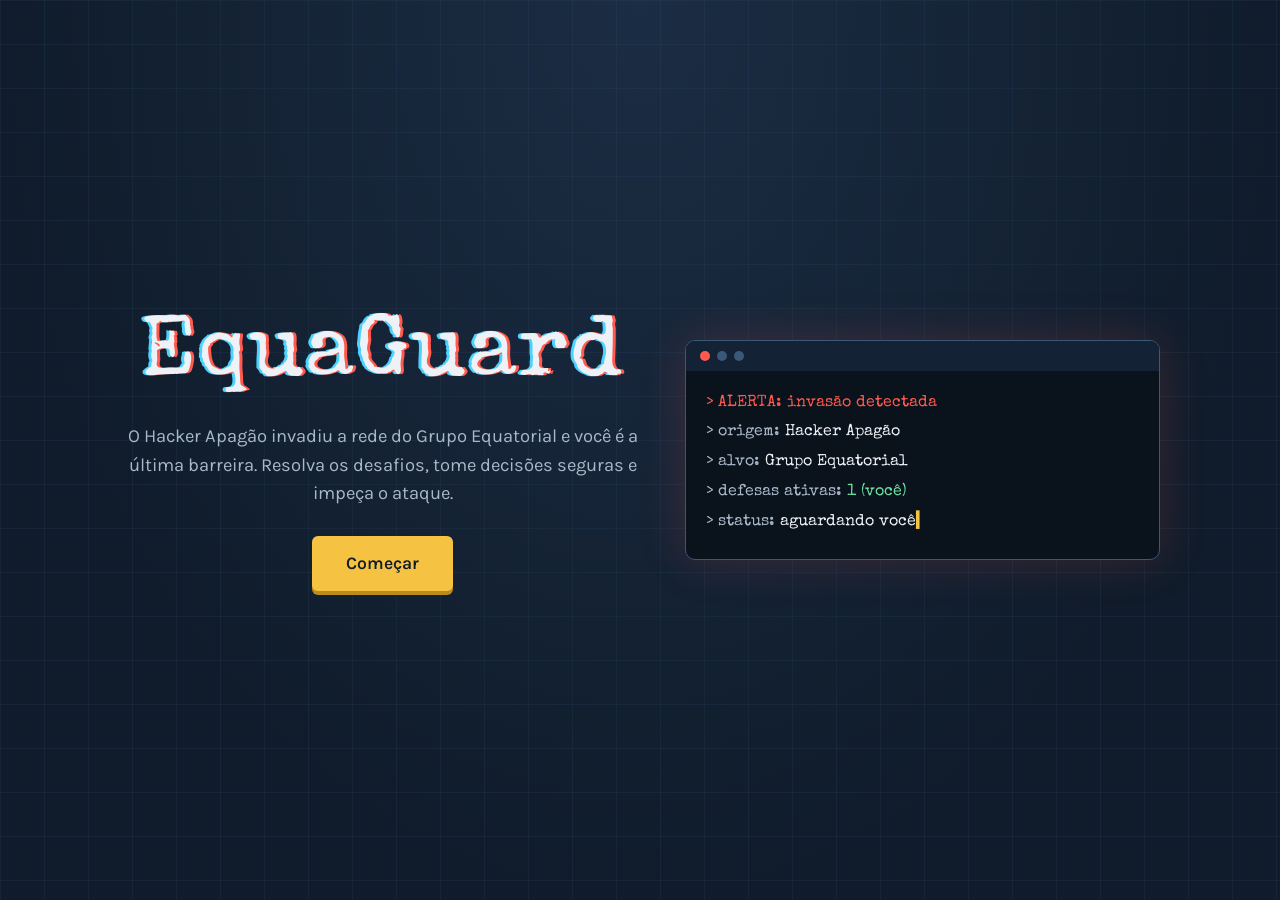
==== equaguard/equaguard/index.html @ f1d65813 "Atualização" ====
<!DOCTYPE html>
<html lang="pt-BR">
<head>
<meta charset="utf-8">
<meta name="viewport" content="width=device-width, initial-scale=1, viewport-fit=cover">
<title>EquaGuard – Escape Room de Cibersegurança</title>
<link rel="preconnect" href="https://fonts.googleapis.com">
<link href="https://fonts.googleapis.com/css2?family=Special+Elite&family=Karla:wght@400;600&display=swap" rel="stylesheet">
<link rel="stylesheet" href="css/base.css">
<link rel="stylesheet" href="css/index.css">
</head>
<body>

<main id="inicio" class="screen on">
  <div class="wrap">
    <section class="hero">
      <div>
        <h1 class="title">EquaGuard</h1>
        <p class="sub">O Hacker Apagão invadiu a rede do Grupo Equatorial e você é a última barreira. Resolva os desafios, tome decisões seguras e impeça o ataque.</p>
        <button class="btn" id="comecar">Começar</button>
      </div>
      <div class="term" aria-label="Alerta de invasão">
        <div class="bar"><i></i><i></i><i></i></div>
        <div class="bd">
          <span class="ln al" style="--d:.3s">&gt; ALERTA: invasão detectada</span>
          <span class="ln" style="--d:1.1s">&gt; origem: <span class="tx">Hacker Apagão</span></span>
          <span class="ln" style="--d:1.9s">&gt; alvo: <span class="tx">Grupo Equatorial</span></span>
          <span class="ln" style="--d:2.7s">&gt; defesas ativas: <span class="ok">1 (você)</span></span>
          <span class="ln" style="--d:3.5s">&gt; status: <span class="tx">aguardando você</span><span class="cur">▍</span></span>
        </div>
      </div>
    </section>
  </div>
</main>

<main id="ident" class="screen">
  <div class="wrap" style="max-width:520px">
    <h2 class="title" style="font-size:clamp(1.9rem,6vw,3rem)">Identifique-se</h2>
    <p class="intro">Antes de entrar na missão.</p>
    <div class="nomebox">
      <label for="nomeJog">Seu nome ou apelido</label>
      <input id="nomeJog" type="text" maxlength="60" autocomplete="off" placeholder="Como você quer ser chamado(a)">
      <label for="setorJog" style="margin-top:14px">Sua área</label>
      <select id="setorJog">
        <option value="">Selecione sua área</option>
        <option>Atendimento</option><option>Comercial</option><option>Financeiro</option><option>Jurídico</option>
        <option>Operações</option><option>Recursos Humanos</option><option>TI</option><option>Outra</option>
      </select>
      <p class="erro" id="nomeErr" role="alert"></p>
      <div class="priv">
        <h4>O que fazemos com seus dados</h4>
        <p>Guardamos seu apelido, sua área e suas respostas para mostrar à Segurança onde a empresa mais precisa de treinamento. Os resultados são analisados por área, e não por pessoa.</p>
      </div>
    </div>
    <div class="acoes" style="justify-content:center">
      <button class="btn" id="identOk">Começar missão</button>
      <button class="btn sec" id="identVolta">Voltar</button>
    </div>
  </div>
</main>

<main id="equipe" class="screen">
  <div class="wrap">
    <h2 class="title" style="font-size:clamp(1.9rem,6vw,3rem)">Com quem você se identifica?</h2>
    <p class="intro">Cada perfil enxerga a segurança de um ângulo diferente. Conheça os três e escolha o que mais parece com o seu dia a dia.</p>
    <p class="hint">Clique no personagem para saber mais</p>
    <div class="cards" id="cards"></div>
    <p class="desliza">Deslize para o lado para ver os outros perfis</p>
    <button class="back" id="voltar">Voltar ao início</button>
  </div>
</main>

<main id="pronto" class="screen">
  <img class="ph" id="pAv" alt="">
  <h2 class="title" style="font-size:clamp(1.9rem,6vw,3rem);margin-top:8px" id="pTitulo"></h2>
  <p class="sub" id="pTexto"></p>
  <div class="acoes" style="justify-content:center">
    <button class="btn" id="iniciar">Iniciar missão</button>
    <button class="btn sec" id="trocar">Trocar de perfil</button>
  </div>
</main>

<main id="proposta" class="screen">
  <div class="wrap" style="max-width:720px">
    <h2 class="title" style="font-size:clamp(1.9rem,6vw,3rem)">Como o jogo funciona</h2>
    <ul class="passos">
      <li><div class="n">1</div><div><b>Você é um colaborador do Grupo Equatorial</b><span>O Hacker Apagão tenta invadir a empresa aproveitando pequenos descuidos do dia a dia.</span></div></li>
      <li><div class="n">2</div><div><b>Cada módulo é uma situação real do trabalho</b><span>Você observa as pistas, investiga e escolhe a atitude mais segura.</span></div></li>
      <li><div class="n">3</div><div><b>Errar faz parte</b><span>Toda decisão traz uma explicação. No caminho, você ganha pontos e selos de reconhecimento.</span></div></li>
    </ul>
    <button class="btn" id="entrar">Continuar</button>
  </div>
</main>

<main id="modulos" class="screen">
  <div class="wrap" style="max-width:760px">
    <h2 class="title" style="font-size:clamp(1.9rem,6vw,3rem)">Escolha o módulo</h2>
    <p class="intro">Os módulos são liberados conforme você avança. Por enquanto, comece pelo primeiro.</p>
    <div class="mods">
      <button class="mcard on" id="mod1"><span class="mn">Módulo 1</span><span class="mt">Phishing e Engenharia Social</span><span class="ms">Disponível</span></button>
      <button class="mcard lock" id="mod2" disabled aria-disabled="true"><span class="mn">Módulo 2</span><span class="mt">Senhas e posto de trabalho</span><span class="ms" id="ms2"><svg viewBox="0 0 24 24" width="16" height="16" fill="none" stroke="currentColor" stroke-width="2" stroke-linecap="round" stroke-linejoin="round" aria-hidden="true"><rect x="5" y="11" width="14" height="9" rx="2"/><path d="M8 11V8a4 4 0 018 0v3"/></svg>Bloqueado</span></button>
      <button class="mcard lock" id="mod3" disabled aria-disabled="true"><span class="mn">Módulo 3</span><span class="mt">Dispositivos perdidos</span><span class="ms"><svg viewBox="0 0 24 24" width="16" height="16" fill="none" stroke="currentColor" stroke-width="2" stroke-linecap="round" stroke-linejoin="round" aria-hidden="true"><rect x="5" y="11" width="14" height="9" rx="2"/><path d="M8 11V8a4 4 0 018 0v3"/></svg>Bloqueado</span></button>
      <button class="mcard lock" id="mod3t" hidden disabled aria-disabled="true"><span class="mn">Módulo 3 (Técnico)</span><span class="mt">Rede operacional</span><span class="ms"><svg viewBox="0 0 24 24" width="16" height="16" fill="none" stroke="currentColor" stroke-width="2" stroke-linecap="round" stroke-linejoin="round" aria-hidden="true"><rect x="5" y="11" width="14" height="9" rx="2"/><path d="M8 11V8a4 4 0 018 0v3"/></svg>Bloqueado</span></button>
      <button class="mcard lock" id="mod4" disabled aria-disabled="true"><span class="mn">Módulo 4</span><span class="mt">Postar nas redes</span><span class="ms"><svg viewBox="0 0 24 24" width="16" height="16" fill="none" stroke="currentColor" stroke-width="2" stroke-linecap="round" stroke-linejoin="round" aria-hidden="true"><rect x="5" y="11" width="14" height="9" rx="2"/><path d="M8 11V8a4 4 0 018 0v3"/></svg>Bloqueado</span></button>
      <button class="mcard lock" id="mod5" disabled aria-disabled="true"><span class="mn">Módulo 5</span><span class="mt">Armadilhas digitais</span><span class="ms"><svg viewBox="0 0 24 24" width="16" height="16" fill="none" stroke="currentColor" stroke-width="2" stroke-linecap="round" stroke-linejoin="round" aria-hidden="true"><rect x="5" y="11" width="14" height="9" rx="2"/><path d="M8 11V8a4 4 0 018 0v3"/></svg>Bloqueado</span></button>
    </div>
  </div>
</main>

<main id="escritorio" class="screen">
  <p class="mod" style="margin:0 0 4px">Módulo 1: Phishing e Engenharia Social</p>
  <p class="dica">Você se senta na sua mesa e a tela do computador acende. Chegou um <b>novo e-mail</b>. Clique na tela do computador para abri-lo.</p>
  <div class="vista" id="vista">
    <div class="stage" id="stage">
      <button class="hot" id="tela" aria-label="Abrir o computador e ler o novo e-mail"></button>
      <div class="toast"><b><svg viewBox="0 0 24 24" width="1em" height="1em" fill="none" stroke="currentColor" stroke-width="2" stroke-linecap="round" stroke-linejoin="round" style="vertical-align:-.12em;margin-right:.4em" aria-hidden="true"><rect x="3" y="5" width="18" height="14" rx="2"/><path d="M3 7l9 6 9-6"/></svg>Novo e-mail</b>Você tem 6 mensagens não lidas.</div>
    </div>
  </div>
</main>

<main id="licao" class="screen">
  <div class="wrap licao">
    <p class="mod">Módulo 1: Phishing e Engenharia Social</p>
    <h2 class="title" style="font-size:clamp(1.8rem,5vw,2.6rem)">O que é um e-mail suspeito?</h2>
    <p class="sub" style="margin-left:0">Phishing é uma mensagem falsa que tenta enganar você para roubar senhas, dados ou dinheiro. Ela imita pessoas e empresas que você conhece. Fique atento a cinco sinais:</p>
    <ul class="sinais">
      <li><b>1. Remetente estranho</b><span>O nome parece certo, mas o endereço tem erros ou é de outro domínio.</span></li>
      <li><b>2. Link diferente do texto</b><span>O endereço real do link pode ser outro. Confira antes de clicar.</span></li>
      <li><b>3. Urgência ou ameaça</b><span>Prazos curtos e avisos de bloqueio querem que você aja sem pensar.</span></li>
      <li><b>4. Anexo inesperado</b><span>Desconfie de arquivos como .exe ou .zip e de extensões duplas, como .pdf.exe.</span></li>
      <li><b>5. Pedido de dados ou dinheiro</b><span>A empresa não pede senha por e-mail nem compras fora do processo.</span></li>
    </ul>
    <div class="dicabox"><b>Como investigar na caixa de entrada:</b> e-mails que chegam de fora do Grupo Equatorial trazem um aviso laranja no topo. Clique em <b>Detalhes</b> para ver o remetente e o destinatário, e passe o mouse (ou toque) nos links para ver o endereço verdadeiro. Em seguida, decida se o e-mail é seguro ou suspeito. Atenção: clicar em um link ou abrir um anexo falso faz você cair no golpe!</div>
    <button class="btn" id="abrirCaixa">Abrir caixa de entrada</button>
  </div>
</main>

<main id="correio" class="screen">
  <div class="mw" id="mw">
    <div class="mtop"><strong>Correio Equatorial</strong><span class="cnt" id="cnt"></span><button class="mfin" id="mfin" hidden>Finalizar e-mails →</button><img id="meuAv" alt=""></div>
    <div class="mbody"><div class="mlist" id="mlist"></div><div class="mread" id="mread"><p class="vazio">Selecione um e-mail para ler.</p></div></div>
    <div class="mstat" id="mstat">Passe o mouse ou toque em um link para ver o endereço.</div>
  </div>
</main>


<main id="social" class="screen">
  <div class="sobox" id="soIntro">
    <p class="mod">Módulo 1: Phishing e Engenharia Social</p>
    <h2 class="title" style="font-size:clamp(1.8rem,5vw,2.6rem)">E tem mais um tipo de golpe</h2>
    <p class="sub" style="margin-left:0">Nem todo ataque começa num e-mail. Na <b>engenharia social</b>, o golpista engana a pessoa, e não o computador: finge ser alguém de confiança, cria pressa e pede algo que parece simples, como um código, uma senha ou um favor.</p>
    <ul class="tat">
      <li><b>Autoridade.</b> Ele se passa por gestor, diretor ou suporte.</li>
      <li><b>Urgência.</b> "É para agora" impede você de pensar e checar.</li>
      <li><b>Pedido sensível.</b> Códigos de verificação, senhas e dados pessoais.</li>
      <li><b>Canal diferente.</b> Número novo, com a foto de alguém que você conhece.</li>
    </ul>
    <button class="btn" id="soGo">Continuar</button>
  </div>
  <div id="soFone" hidden style="width:100%">
    <p class="sodica" id="soDica"></p>
    <div class="fone"><div class="pscr">
      <section class="ps lock on" id="psLock">
        <div class="hora">10:24</div><div class="dataf">segunda-feira, 14 de abril</div>
        <div id="notifs"></div>
      </section>
      <section class="ps" id="psC1">
        <div class="ph1"><img class="gf" alt="Foto do contato"><div class="t"><b>98 9999-7777</b><small>não está nos seus contatos</small></div></div>
        <div class="msgs">
          <div class="bb">Oi! Tudo bem? Preciso de um favor urgente<small>10:24</small></div>
          <div class="bb">Troquei de celular e perdi o acesso à minha conta do WhatsApp<small>10:24</small></div>
          <div class="bb">Vai chegar um código por SMS. Me passa aqui agora?<small>10:25</small></div>
          <div class="bb">Estou em reunião, é urgente!<small>10:25</small></div>
        </div>
        <div class="aviso" id="waFb" role="status"></div>
        <div class="waq">O que você faz?</div>
        <div class="waopts" id="waOpts">
          <button data-o="mandar">Mando o código, é meu gestor</button>
          <button data-o="bloquear">Ignoro e bloqueio o número</button>
          <button data-o="perguntar">Pergunto algo que só ele saberia</button>
          <button data-o="confirmar">Confirmo com o contato salvo e reporto</button>
        </div>
      </section>
      <section class="ps" id="psBusca">
        <div class="busca">Contatos<input id="buscaNome" type="text" autocomplete="off" placeholder="Digite: gestor"></div>
        <div class="res" id="buscaRes"><p class="vz">Digite <b>gestor</b> para buscar o contato.</p></div>
      </section>
      <section class="ps" id="psC2">
        <div class="ph1"><img class="gf" alt="Foto do gestor"><div class="t"><b>Gestor <svg class="vf" viewBox="0 0 24 24" fill="currentColor" aria-label="Contato verificado"><path d="M12 2l2.4 1.8 3-.2 1 2.8 2.5 1.7-.9 2.9.9 2.9-2.5 1.7-1 2.8-3-.2L12 22l-2.4-1.8-3 .2-1-2.8-2.5-1.7.9-2.9-.9-2.9 2.5-1.7 1-2.8 3 .2z"/><path d="M8.5 12.2l2.4 2.4 4.6-4.8" fill="none" stroke="#0b141a" stroke-width="2" stroke-linecap="round" stroke-linejoin="round"/></svg></b><small>Gestor, contato salvo</small></div></div>
        <div class="msgs" id="msgs"></div>
        <div class="comp"><input id="msgTxt" type="text" autocomplete="off" placeholder="Mensagem"><button id="msgEnv" aria-label="Enviar"><svg viewBox="0 0 24 24" width="20" height="20" fill="currentColor"><path d="M3 20l18-8L3 4v6l11 2-11 2z"/></svg></button></div>
      </section>
    </div></div>
    <div class="sofim" id="soFim" hidden>
      <h3>Isso é engenharia social</h3>
      <p style="margin:0">O golpista usou a foto do seu gestor, criou urgência e pediu um código que chegou por SMS. Quem passa esse código entrega a própria conta.</p>
      <ul>
        <li>Desconfie de número novo, mesmo com foto conhecida.</li>
        <li>Nunca compartilhe códigos recebidos por SMS ou e-mail.</li>
        <li>Confirme por um contato que você já tem salvo ou por um canal oficial.</li>
        <li>Reporte a tentativa à área de Segurança.</li>
      </ul>
      <button class="btn" id="soRes">Ver resultado</button>
    </div>
  </div>
</main>


<main id="licao2" class="screen">
  <div class="wrap licao">
    <p class="mod">Módulo 2: Senhas e posto de trabalho</p>
    <h2 class="title" style="font-size:clamp(1.8rem,5vw,2.6rem)">Seu login é a sua identidade</h2>
    <p class="sub" style="margin-left:0">No trabalho, o login e a senha dizem ao sistema quem você é. Tudo o que é feito com eles fica registrado em seu nome. Por isso, valem quatro cuidados:</p>
    <ul class="sinais">
      <li><b>1. Login é pessoal</b><span>Não existe "emprestar" acesso: quem usa o seu login age como se fosse você.</span></li>
      <li><b>2. Senha secreta e forte</b><span>Longa, única e nunca compartilhada, nem com colega nem com gestor.</span></li>
      <li><b>3. Precisa de acesso? Abra um chamado</b><span>O TI libera pelo caminho oficial, com registro e autorização.</span></li>
      <li><b>4. Cuide do posto de trabalho</b><span>Ao sair, bloqueie ou desligue a tela e guarde seus dispositivos.</span></li>
    </ul>
    <button class="btn" id="m2Go">Entrar no escritório</button>
  </div>
</main>

<main id="escritorio2" class="screen" style="justify-content:flex-start;padding:18px 16px">
  <p class="mod" style="margin:0 0 4px">Módulo 2: Senhas e posto de trabalho</p>
  <p class="sodica" id="dica2"></p>
  <div class="vista" id="vista2"><div class="stage" id="stage2">
    <img class="colega" id="colega" alt="Colega de trabalho" hidden>
    <div class="ocl" style="left:57%;top:36%;width:5%;height:29%;background-position:-57cqw -24cqw"></div>
    <div class="ocl" style="left:34%;top:63.4%;width:28%;height:4%;background-position:-34cqw -42.27cqw"></div>
    <div class="toff" id="toff"></div>
    <div class="bal bc" id="balC" role="status" aria-live="polite" hidden><b>Rafael</b><span id="balCt"></span></div>
    <div class="bal bv" id="balV" role="status" aria-live="polite" hidden><b>Você</b><span id="balVt"></span></div>
    <button class="hot pisca" id="hot2" hidden aria-label="Desligar a tela do computador"></button>
  </div></div>
  
  <div class="m2dock" id="m2dock">
    <p class="dfb" id="dFb" hidden></p>
    <div class="dopts" id="dOpts"></div>
  </div>
  <div class="sofim" id="m2Fim" hidden>
    <h3>Posto de trabalho seguro</h3>
    <p style="margin:0">Uma tela ligada e desbloqueada dá acesso ao seu login e aos seus dados a quem passar por ali. Ao sair da área, mesmo por pouco tempo:</p>
    <ul>
      <li>Bloqueie (Windows + L) ou desligue a tela do computador.</li>
      <li>Leve ou guarde notebook, celular, crachá e documentos.</li>
      <li>Não deixe senhas anotadas à vista, como papéis no monitor ou sob o teclado.</li>
    </ul>
    <button class="btn" id="m2Done">Concluir módulo</button>
  </div>
</main>

<main id="resultado2" class="screen">
  <div class="wrap res">
    <p class="mod">Módulo 2 concluído</p>
    <div class="selo" id="selo2"></div>
    <h2 class="title" style="font-size:clamp(1.8rem,5vw,2.6rem)">Posto Seguro</h2>
    <p class="pts" id="r2Pts"></p>
    <p class="sub" id="r2Txt" style="margin-top:0"></p>
    <div class="acoes" style="justify-content:center">
      <button class="btn" id="r2Mod">Voltar aos módulos</button>
      <button class="btn sec" id="r2Ini">Voltar ao início</button>
    </div>
  </div>
</main>

<div class="modal" id="erro2" role="alertdialog" aria-modal="true" aria-labelledby="e2Tit">
  <div class="sheet caiu">
    <div class="alertic"><svg viewBox="0 0 24 24" fill="none" stroke="currentColor" stroke-width="1.8" stroke-linecap="round" stroke-linejoin="round" aria-hidden="true"><path d="M12 3l10 18H2z"/><path d="M12 10v5"/><path d="M12 18.2v.1"/></svg></div>
    <h2 id="e2Tit"></h2>
    <p id="e2Txt"></p>
    <button class="btn" id="e2Ok">Tentar de novo</button>
  </div>
</div>

<main id="resultado" class="screen">
  <div class="wrap res">
    <p class="mod">Módulo 1 concluído</p>
    <div class="selo" id="seloIc"><svg viewBox="0 0 24 24" width="84" height="84" fill="none" stroke="currentColor" stroke-width="1.8" stroke-linecap="round" stroke-linejoin="round" aria-hidden="true"><path d="M12 3l8 3v6c0 5-3.5 8-8 9-4.5-1-8-4-8-9V6z"/><path d="M9 12l2 2 4-4"/></svg></div>
    <h2 class="title" style="font-size:clamp(1.8rem,5vw,2.6rem)" id="seloNm"></h2>
    <p class="pts" id="rPts"></p>
    <p id="rRapido" class="rapido" hidden>Selo: Reportou rápido</p>
    <p class="sub" id="rTxt" style="margin-top:0"></p>
    <div class="acoes" style="justify-content:center">
      <button class="btn" id="rProx">Continuar para o Módulo 2</button>
      <button class="btn sec" id="rev">Revisar os e-mails</button>
      <button class="btn sec" id="rIni">Voltar ao início</button>
    </div>
    
  </div>
</main>

<div class="modal" id="caiu" role="alertdialog" aria-modal="true" aria-labelledby="cTit">
  <div class="sheet caiu">
    <div class="alertic"><svg viewBox="0 0 24 24" fill="none" stroke="currentColor" stroke-width="1.8" stroke-linecap="round" stroke-linejoin="round" aria-hidden="true"><path d="M12 3l10 18H2z"/><path d="M12 10v5"/><path d="M12 18.2v.1"/></svg></div>
    <h2 id="cTit"></h2>
    <p id="cTxt"></p>
    <p class="dicac" id="cAcon">Acontece com qualquer um. O que importa é o que você faz nos próximos minutos.</p>
    <div id="cEscolha">
      <h4>E agora?</h4>
      <div class="opc">
        <button class="opcb" data-o="fechar" id="oFechar"></button>
        <button class="opcb" data-o="apagar">Apago o e-mail para ninguém ver</button>
        <button class="opcb" data-o="reportar">Reporto agora para a Segurança</button>
      </div>
      <p class="cfb" id="cFb" role="status"></p>
    </div>
    <div id="cOk" hidden>
      <p class="recomp" id="cRec"></p>
      <p class="dicac">Na próxima vez, antes de clicar, confira o endereço do remetente e passe o mouse no link para ver para onde ele leva.</p>
      <button class="btn" id="cSeguir">Continuar</button>
    </div>
  </div>
</div>

<div class="modal" id="modal" role="dialog" aria-modal="true" aria-labelledby="mNome">
  <div class="sheet">
    <div class="cols">
      <img class="ph" id="mAv" alt="">
      <div class="txt">
        <h2 id="mNome"></h2><div class="role" id="mRole"></div>
        <p id="mResumo"></p>
        <h4>No dia a dia</h4><ul id="mLista"></ul>
        <h4>Você se reconhece se...</h4><ul class="ck" id="mIdent"></ul>
        <div class="acoes"><button class="btn" id="seguir"></button><button class="btn sec" id="fechar">Voltar</button></div>
      </div>
    </div>
  </div>
</div>

<script src="js/eg-dados.js"></script>
<script src="js/index-core.js"></script>
<script src="js/index-social.js"></script>
<script src="js/index-modulo2.js"></script>
</body>
</html>
---- equaguard/equaguard/css/base.css ----
:root{
  --bg:#101c2b; --bg2:#1b2d44; --panel:#213750; --line:#3a5878;
  --text:#eef1f5; --muted:#a9b8c9; --acc:#f5c242; --acc-d:#b98d1c; --ink:#101c2b;
  color-scheme: dark;
  box-sizing:border-box; padding-top:env(safe-area-inset-top,0px); padding-bottom:env(safe-area-inset-bottom,0px);
}
*,*::before,*::after{box-sizing:inherit}
html{scroll-padding-top:env(safe-area-inset-top,0px)}
body{margin:0;min-height:100vh;background:var(--bg);color:var(--text);font-family:'Karla',system-ui,sans-serif;line-height:1.55;
  background-image:radial-gradient(ellipse at 50% 0%,var(--bg2),var(--bg) 70%)}
h1,h2,h3{font-family:'Special Elite','Courier New',monospace;font-weight:400;margin:0}
button{font:inherit;cursor:pointer}
:focus-visible{outline:3px solid var(--acc);outline-offset:3px}
.screen{display:none;min-height:100vh;padding:32px 20px;align-items:center;justify-content:center;flex-direction:column;text-align:center}
.screen.on{display:flex}
.shield{width:104px;height:120px;margin-bottom:24px}
.title{font-size:clamp(2.6rem,9vw,4.6rem);letter-spacing:.02em;line-height:1.1}
.sub{max-width:50ch;color:var(--muted);margin:16px auto 24px;font-size:1.1rem}
.etapas{list-style:none;margin:0 auto 32px;padding:0;display:flex;flex-wrap:wrap;gap:8px;justify-content:center;max-width:640px}
.etapas li{border:1px solid var(--line);border-radius:999px;padding:5px 14px;font-size:.9rem;color:var(--muted)}
.btn{background:var(--acc);color:var(--ink);border:0;border-radius:6px;padding:14px 34px;font-weight:600;font-size:1.1rem;box-shadow:0 4px 0 var(--acc-d);transition:transform .1s,box-shadow .1s}
.btn:hover{transform:translateY(2px);box-shadow:0 2px 0 var(--acc-d)}
.btn:active{transform:translateY(4px);box-shadow:none}
.btn.sec{background:none;color:var(--text);border:2px solid var(--line);box-shadow:none}
.btn.sec:hover{border-color:var(--acc);transform:none}
.nota{color:var(--muted);font-size:.95rem;margin-top:22px;max-width:46ch}
.wrap{width:100%;max-width:1000px}
.intro{color:var(--muted);max-width:58ch;margin:12px auto 8px}
.hint{color:var(--acc);margin:0 0 32px;font-weight:600}
.cards{display:grid;grid-template-columns:repeat(auto-fit,minmax(250px,1fr));gap:22px}
.card{background:var(--panel);border:2px solid var(--line);border-radius:10px;padding:24px 18px;color:inherit;display:flex;flex-direction:column;align-items:center;gap:6px;transition:border-color .15s,transform .15s}
.card:hover{border-color:var(--acc);transform:translateY(-4px)}
.ph{width:150px;height:150px;border-radius:50%;border:3px solid var(--acc);object-fit:cover;object-position:50% 18%;margin-bottom:10px;background:var(--bg)}
.card h3{font-size:1.6rem}
.card .role{color:var(--acc);font-weight:600}
.back{margin-top:32px;background:none;border:0;color:var(--muted);text-decoration:underline}
.modal{position:fixed;inset:0;background:rgba(6,12,20,.82);display:none;align-items:center;justify-content:center;padding:20px;z-index:10}
.modal.on{display:flex}
.sheet{background:var(--panel);border:2px solid var(--acc);border-radius:12px;max-width:600px;width:100%;max-height:90vh;overflow:auto;padding:28px;text-align:left;animation:pop .18s ease-out}
@keyframes pop{from{transform:scale(.94);opacity:0}to{transform:none;opacity:1}}
.head{display:flex;gap:18px;align-items:center;margin-bottom:18px}
.head .ph{width:96px;height:96px;margin:0;flex:none}
.head h2{font-size:1.8rem}
.head .role{color:var(--acc);font-weight:600}
.sheet p{margin:0 0 16px;color:var(--muted)}
.sheet h4{margin:0 0 8px;font-size:1rem}
.sheet ul{margin:0 0 20px;padding-left:20px}
.sheet li{padding:3px 0}
.ident{background:var(--bg);border-left:4px solid var(--acc);border-radius:6px;padding:12px 16px;margin-bottom:22px}
.acoes{display:flex;gap:12px;flex-wrap:wrap}
#pronto .ph{width:170px;height:170px}
@media (prefers-reduced-motion:reduce){*{animation:none!important;transition:none!important}}

:root{--alert:#ff5a4d}
body{background-image:linear-gradient(rgba(58,88,120,.14) 1px,transparent 1px),linear-gradient(90deg,rgba(58,88,120,.14) 1px,transparent 1px),radial-gradient(ellipse at 50% 0%,var(--bg2),var(--bg) 70%);background-size:44px 44px,44px 44px,auto}
#inicio{justify-content:center}
#inicio .wrap{max-width:1040px}
.hero{display:grid;gap:40px;align-items:center;text-align:left;width:100%}
@media(min-width:880px){.hero{grid-template-columns:1.05fr .95fr}}
.hero .title{text-shadow:3px 0 var(--alert),-3px 0 #4dd2ff;font-size:clamp(3rem,10vw,5.4rem)}
.hero>div:first-child{text-align:center}
.hero .sub{margin:18px auto 28px;font-size:1.15rem}
.term{background:#0a121c;border:1px solid var(--line);border-radius:10px;font-family:'Special Elite','Courier New',monospace;overflow:hidden;box-shadow:0 0 48px rgba(255,90,77,.18)}
.term .bar{display:flex;gap:7px;padding:10px 14px;background:#142235}
.term .bar i{width:10px;height:10px;border-radius:50%;background:var(--line)}
.term .bar i:first-child{background:var(--alert)}
.term .bd{padding:18px 20px 22px;line-height:1.9;font-size:.98rem;color:var(--muted)}
.ln{display:block;animation:ln .5s both;animation-delay:var(--d)}
@keyframes ln{from{opacity:0;transform:translateX(-8px)}}
.al{color:var(--alert)}.ok{color:#6fe3a5}.tx{color:var(--text)}
.clock{font-size:3rem;color:var(--alert);letter-spacing:.08em;line-height:1.1;margin-top:6px}
.rotatit{margin:56px 0 18px;font-size:1.5rem;text-align:center}
.rota{list-style:none;display:grid;grid-template-columns:repeat(auto-fit,minmax(130px,1fr));gap:18px 0;padding:0;margin:0;width:100%}
.rota li{position:relative;text-align:center;font-size:.92rem;color:var(--muted);padding:0 6px}
.rota .no{width:56px;height:56px;margin:0 auto 10px;border-radius:50%;border:2px solid var(--line);background:var(--panel);display:grid;place-items:center;font-size:1.5rem;position:relative;z-index:1}
.rota li+li::before{content:"";position:absolute;top:27px;left:-50%;width:100%;border-top:2px dashed var(--line)}
.rota .fim .no{background:var(--acc);border-color:var(--acc-d)}
.rota .fim{color:var(--acc);font-weight:600}
@media(max-width:700px){.rota li::before{display:none}}
.fatos{display:grid;grid-template-columns:repeat(auto-fit,minmax(220px,1fr));gap:24px;margin:44px 0 36px;text-align:left;width:100%}
.fatos div{border-top:3px solid var(--acc);padding-top:12px;color:var(--muted)}
.fatos b{display:block;color:var(--text);font-size:1.1rem;margin-bottom:2px}
.cta{display:flex;flex-direction:column;align-items:center;gap:10px;width:100%}

.cursor,.cur{color:var(--acc);animation:bl 1s steps(1) infinite}
@keyframes bl{50%{opacity:0}}
.cards{gap:26px}
.card{padding:0;overflow:hidden;align-items:stretch;gap:0;text-align:left}
.card .ph{width:100%;height:auto;aspect-ratio:4/5;border:0;border-radius:0;margin:0;object-position:50% 20%}
.card .ct{padding:16px 20px 22px;display:flex;flex-direction:column;gap:4px}
.card .role{align-self:flex-start;background:var(--acc);color:var(--ink);border-radius:999px;padding:2px 12px;font-size:.85rem;font-weight:600}
.card h3{font-size:1.7rem;margin-top:4px}
.card .tag{color:var(--muted);font-size:.95rem}
.sheet{max-width:820px}
.cols{display:grid;gap:24px}
@media(min-width:680px){.cols{grid-template-columns:230px 1fr}.sheet .ph{position:sticky;top:0}}
.sheet .ph{width:100%;max-width:230px;height:auto;aspect-ratio:4/5;border-radius:12px;border:2px solid var(--acc);margin:0;object-position:50% 20%}
.sheet h4{margin:18px 0 8px;font-size:1rem;color:var(--acc)}
.sheet .txt>.role{color:var(--muted);font-weight:600;margin:2px 0 14px}
.ck{list-style:none;padding:0!important;margin-bottom:22px!important}
.ck li{padding-left:26px;position:relative}
.ck li::before{content:"✓";position:absolute;left:0;color:var(--acc);font-weight:600}
.chips{display:flex;flex-wrap:wrap;gap:8px;margin-bottom:22px}
.chips span{border:1px solid var(--acc-d);border-radius:999px;padding:4px 14px;font-size:.92rem}
#pronto .ph{width:180px;height:225px;border-radius:14px;object-position:50% 20%}
.desliza{display:none}
@media(max-width:700px){
#equipe.screen{padding:18px 20px;justify-content:flex-start}
#equipe .title{font-size:1.7rem!important}
#equipe .intro{font-size:.95rem;margin:8px auto 4px}
#equipe .hint{margin-bottom:14px}
.cards{display:flex;overflow-x:auto;scroll-snap-type:x mandatory;gap:14px;margin:0 -20px;padding:4px 20px 12px;-webkit-overflow-scrolling:touch}
.card{flex:0 0 74%;scroll-snap-align:center}
.card .ph{aspect-ratio:1/1}
.card .ct{padding:14px 16px 18px}
.card h3{font-size:1.5rem}
.desliza{display:block;color:var(--muted);font-size:.9rem;margin:6px 0 0}
.back{margin-top:14px}
}

/* módulo 1 */
.passos{list-style:none;padding:0;margin:26px 0 30px;display:grid;gap:14px;text-align:left}
.passos li{display:grid;grid-template-columns:44px 1fr;gap:14px;align-items:start;background:var(--panel);border:1px solid var(--line);border-radius:10px;padding:16px 18px}
.passos .n{width:44px;height:44px;border-radius:50%;background:var(--acc);color:var(--ink);display:grid;place-items:center;font-family:'Special Elite',monospace;font-size:1.3rem}
.passos b{display:block;font-size:1.05rem}
.passos span{color:var(--muted)}
.mod{color:var(--acc);font-weight:600;margin:0 0 6px}
#escritorio.screen{justify-content:flex-start;padding:18px 16px}
.dica{min-height:3.2em;margin:0 0 12px;font-size:1.1rem;animation:ln .6s both;animation-delay:1.6s}
.dica b{color:var(--acc)}
.vista{width:100%;max-width:1100px;overflow-x:auto;border-radius:12px;border:2px solid var(--line)}
.stage{position:relative;width:max(100%,820px);aspect-ratio:3/2;background-size:cover;background-position:center;container-type:inline-size}
.hot{position:absolute;left:57.9%;top:37.1%;width:35.5%;height:32.5%;background:rgba(245,194,66,.08);border:3px solid var(--acc);border-radius:6px;cursor:pointer;animation:pulso 1.6s ease-in-out infinite;padding:0}
@keyframes pulso{50%{box-shadow:0 0 0 8px rgba(245,194,66,.28)}}
.toast{position:absolute;left:67.5%;top:50.5%;width:25%;background:#0e1726;border:1px solid #3a5878;border-radius:6px;padding:.9cqw 1.1cqw;color:#fff;font-size:clamp(9px,1.15cqw,15px);text-align:left;line-height:1.35;animation:ent .5s both;animation-delay:.9s;pointer-events:none}
.toast b{display:block;font-size:1.1em}
@keyframes ent{from{opacity:0;transform:translateY(14px)}}
.licao{max-width:900px;text-align:left}
.sinais{list-style:none;padding:0;margin:20px 0;display:grid;gap:12px;grid-template-columns:repeat(auto-fit,minmax(260px,1fr))}
.sinais li{background:var(--panel);border:1px solid var(--line);border-radius:10px;padding:14px 16px}
.sinais b{display:block;color:var(--acc);margin-bottom:2px}
.sinais span{color:var(--muted);font-size:.97rem}
.dicabox{background:var(--bg);border-left:4px solid var(--acc);border-radius:6px;padding:12px 16px;margin-bottom:24px}
/* caixa de entrada */
#correio.screen{padding:14px 12px;justify-content:flex-start}
.mw{--m-bg:#f5f7fa;--m-pan:#fff;--m-line:#d9e0e8;--m-tx:#1c2733;--m-mu:#5d6b7a;--m-bl:#1a4fa3;width:100%;max-width:1060px;height:min(88vh,740px);background:var(--m-bg);color:var(--m-tx);border-radius:10px;overflow:hidden;display:grid;grid-template-rows:auto 1fr auto;text-align:left;box-shadow:0 20px 60px rgba(0,0,0,.45)}
.mtop{display:flex;align-items:center;gap:12px;background:#143a7a;color:#fff;padding:10px 16px}
.mtop strong{font-size:1.05rem;flex:1}
.mtop img{width:30px;height:30px;border-radius:50%;object-fit:cover;object-position:50% 20%}
.mtop .cnt{font-size:.9rem;opacity:.9}
.mbody{display:grid;grid-template-columns:310px 1fr;min-height:0}
.mlist{overflow:auto;border-right:1px solid var(--m-line);background:var(--m-pan)}
.mi{display:block;width:100%;text-align:left;background:none;border:0;border-bottom:1px solid var(--m-line);padding:12px 14px;color:var(--m-tx);cursor:pointer}
.mi:hover{background:#eef3fa}
.mi.sel{background:#e2ecfb;box-shadow:inset 4px 0 0 var(--m-bl)}
.mi .l1{display:flex;justify-content:space-between;gap:8px;font-weight:600}
.mi .l1 small{color:var(--m-mu);font-weight:400}
.mi .l2{font-size:.93rem;margin-top:2px}
.mi .l3{font-size:.85rem;color:var(--m-mu);white-space:nowrap;overflow:hidden;text-overflow:ellipsis}
.mi.feito .l2{color:var(--m-mu)}
.mi .ok{color:#2a7d4f;font-size:.8rem;font-weight:600}
.mread{overflow:auto;padding:22px 26px;background:var(--m-pan)}
.mread h3{font-family:'Karla',sans-serif;font-weight:600;font-size:1.3rem;margin-bottom:12px}
.vazio{color:var(--m-mu);margin-top:30%;text-align:center}
.rem{display:flex;gap:12px;align-items:center;margin-bottom:6px}
.rem .av{width:40px;height:40px;border-radius:50%;background:#143a7a;color:#fff;display:grid;place-items:center;font-weight:600;flex:none}
.rem .nm{font-weight:600}
.rem .dt{color:var(--m-bl);background:none;border:0;padding:0;font-size:.9rem;cursor:pointer;text-decoration:underline}
.det{background:#f0f4f9;border:1px solid var(--m-line);border-radius:8px;padding:10px 14px;font-size:.9rem;margin:8px 0 14px;display:none;line-height:1.7}
.det.on{display:block}
.det b{color:var(--m-mu);font-weight:600;display:inline-block;width:56px}
.corpo{line-height:1.65;margin:16px 0}
.corpo a{color:var(--m-bl);text-decoration:underline;cursor:pointer}
.anx{display:inline-flex;gap:8px;align-items:center;border:1px solid var(--m-line);border-radius:8px;padding:8px 12px;background:#f5f7fa;margin:4px 0 14px;cursor:default}
.acoes2{display:flex;gap:10px;flex-wrap:wrap;margin-top:18px;padding-top:16px;border-top:1px solid var(--m-line)}
.b2{border:0;border-radius:6px;padding:11px 20px;font-weight:600;font-size:1rem}
.b2.seg{background:#e5f1ea;color:#1e6b43;border:1px solid #9ccdb2}
.b2.sus{background:#fdecea;color:#a4332a;border:1px solid #f0aaa3}
.b2.nx{background:#143a7a;color:#fff}
.fb{margin-top:18px;border-radius:8px;padding:14px 18px;border:1px solid}
.fb.ok{background:#e8f4ec;border-color:#9ccdb2}
.fb.no{background:#fff4e0;border-color:#efc77a}
.fb.parc{background:#e8eefb;border-color:#9fb6e8}
.fb .pt{display:inline-block;margin-top:10px;font-weight:600;font-size:.92rem}
.fb h4{font-size:1.05rem;margin:0 0 6px;color:var(--m-tx)}
.fb ul{margin:8px 0 0;padding-left:20px}
.mstat{background:#e9eef5;border-top:1px solid var(--m-line);color:var(--m-mu);font-size:.85rem;padding:6px 14px;min-height:30px;overflow-wrap:anywhere}
.mstat b{color:#a4332a}
.mback{display:none;background:none;border:0;color:var(--m-bl);padding:0 0 12px;font-size:.95rem}
@media(max-width:760px){
 .mbody{grid-template-columns:1fr}
 .mw .mread{display:none}.mw.lendo .mlist{display:none}.mw.lendo .mread{display:block}
 .mback{display:block}
 .mread{padding:16px}
 .mw{height:min(90vh,760px)}
}
.res{max-width:560px}
.selo{width:150px;height:150px;border-radius:50%;background:var(--acc);color:var(--ink);display:grid;place-items:center;margin:8px auto 20px;font-family:'Special Elite',monospace;font-size:3.2rem;box-shadow:0 0 0 8px rgba(245,194,66,.25)}
.pts{font-size:1.2rem;color:var(--muted);margin:4px 0 18px}
.anx{cursor:pointer;font:inherit;color:var(--m-tx);text-align:left}.anx:hover{background:#eaf0f8}
.sheet.caiu{max-width:520px;text-align:center;border-color:var(--acc)}
.caiu h2{color:var(--acc);font-size:1.7rem;margin:10px 0 12px}
.caiu .alertic svg{width:64px;height:64px;color:var(--acc)}
.caiu p{margin:0 0 14px}
.caiu .dicac{color:var(--text);background:var(--bg);border-radius:8px;padding:10px 14px;margin-bottom:22px}
.caiu h4{color:var(--text);margin:0 0 10px;font-size:1.05rem}
.opc{display:grid;gap:10px;text-align:left}
.opcb{background:var(--bg);color:var(--text);border:2px solid var(--line);border-radius:8px;padding:12px 16px;font-size:1rem;font-weight:600;text-align:left}
.opcb:hover:not(:disabled){border-color:var(--acc)}
.opcb small{display:block;color:var(--acc);font-weight:600;margin-top:2px}
.opcb:disabled{opacity:.55;cursor:default}
.cfb{margin:14px 0 0;text-align:left;background:var(--bg);border-left:4px solid var(--acc);border-radius:6px;padding:10px 14px;color:var(--muted)}
.cfb:empty{display:none}
.recomp{color:var(--acc);font-weight:600;margin:0 0 14px}
[hidden]{display:none!important}
.rapido{display:inline-block;margin:0 0 12px;border:2px solid var(--acc);color:var(--acc);border-radius:999px;padding:4px 16px;font-weight:600}
.mods{display:grid;grid-template-columns:repeat(auto-fit,minmax(280px,1fr));gap:16px;margin:28px 0 8px;text-align:left}
.mcard{display:flex;flex-direction:column;gap:2px;padding:20px 22px;border-radius:10px;border:2px solid var(--line);background:var(--panel);color:inherit;font:inherit;text-align:left;transition:transform .15s,border-color .15s}
.mcard .mn{color:var(--muted);font-size:.95rem}
.mcard .mt{font-family:'Special Elite','Courier New',monospace;font-size:1.5rem}
.mcard .ms{margin-top:8px;font-size:.9rem;display:flex;align-items:center;gap:6px;color:var(--muted)}
.mcard.on{border-color:var(--acc);cursor:pointer}
.mcard.on:hover{transform:translateY(-3px)}
.mcard.on .mn,.mcard.on .ms{color:var(--acc)}
.mcard.lock{opacity:.55;border-style:dashed;cursor:not-allowed}
.nomebox{margin:0 auto 22px;max-width:360px;text-align:left}
.nomebox label{display:block;font-weight:600;margin-bottom:6px}
.nomebox input,.nomebox select{width:100%;font:inherit;font-size:1.1rem;padding:12px 14px;border-radius:6px;border:2px solid var(--line);background:var(--bg);color:var(--text)}
.nomebox input:focus-visible,.nomebox select:focus-visible{outline:none;border-color:rgba(245,194,66,.65);box-shadow:0 0 5px rgba(245,194,66,.18)}
.nomebox select{appearance:auto}
.priv{margin:20px 0 0;background:var(--bg);border-left:4px solid var(--acc);border-radius:6px;padding:12px 16px;font-size:.95rem}
.priv h4{margin:0 0 4px;font-size:1rem;color:var(--acc)}
.priv p{margin:0;color:var(--muted)}
.nomebox .erro{color:var(--alert);font-size:.92rem;margin:6px 0 0;min-height:1.3em}

/* engenharia social */
[hidden]{display:none!important}
#social.screen{justify-content:flex-start;padding:18px 14px 40px;background-size:cover;background-position:center}
.sobox{max-width:640px;margin:auto;text-align:left}
.sobox .tat{display:grid;gap:10px;padding:0;margin:20px 0 26px;list-style:none}
.sobox .tat li{background:var(--panel);border:1px solid var(--line);border-left:4px solid var(--acc);border-radius:8px;padding:12px 16px}
.sobox .tat b{color:var(--acc)}
.sodica{max-width:520px;margin:0 auto 14px;text-align:center;font-size:1.05rem;min-height:3em}
.fone{width:min(340px,92vw);height:min(620px,76vh);background:#06090d;border-radius:36px;padding:10px;border:2px solid #2a3a4d;box-shadow:0 30px 80px rgba(0,0,0,.65);animation:subir .9s cubic-bezier(.2,.8,.2,1) both;margin:0 auto}
@keyframes subir{from{transform:translateY(115%)}}
.pscr{position:relative;width:100%;height:100%;border-radius:27px;overflow:hidden;background:#0b141a;color:#e9edef;text-align:left;font-size:.95rem}
.ps{position:absolute;inset:0;display:none;flex-direction:column}
.ps.on{display:flex}
.ps.lock{background:linear-gradient(180deg,#1d3a63,#0e1b2e);align-items:stretch}
.hora{text-align:center;font-size:3.4rem;font-weight:600;margin-top:46px;line-height:1}
.dataf{text-align:center;color:#b8c6d9;margin:6px 0 24px}
.nt{display:block;width:calc(100% - 24px);margin:6px 12px;text-align:left;background:rgba(255,255,255,.16);border:0;border-radius:14px;padding:10px 12px;color:#fff;font:inherit;animation:ent .5s both}
.nt b{font-weight:600}.nt small{color:#cfd9e6;margin-left:6px}
.nt div{margin-top:2px;color:#eef2f7}
button.nt{cursor:pointer}
.ph1{display:flex;align-items:center;gap:10px;background:#202c33;padding:34px 12px 10px}
.ph1 img{width:38px;height:38px;border-radius:50%;object-fit:cover;object-position:50% 20%}
.ph1 .t{line-height:1.2}.ph1 .t b{display:flex;align-items:center;gap:5px}
.ph1 .t small{color:#9fb0ba}
.vf{color:#53bdeb;width:16px;height:16px;flex:none}
.msgs{flex:1;overflow:auto;padding:12px 10px;display:flex;flex-direction:column;gap:6px;background:#0b141a}
.bb{max-width:82%;padding:7px 10px 5px;border-radius:9px;background:#202c33;line-height:1.35;animation:ent .35s both}
.bb.out{align-self:flex-end;background:#005c4b}
.bb small{display:block;text-align:right;color:#9fb0ba;font-size:.72rem;margin-top:1px}
.bb .tk{display:inline-block;vertical-align:-2px;margin-left:3px;color:#9fb0ba}
.bb .tk.az{color:#53bdeb}
.aviso{margin:8px;padding:10px 12px;border-radius:10px;background:#2a2410;border:1px solid #6b5a1c;color:#f1dfa0;font-size:.88rem}
.waopts{display:grid;gap:7px;margin:0 10px 12px}
.waopts button{font:inherit;font-size:.88rem;font-weight:600;text-align:left;background:#202c33;color:#e9edef;border:1px solid #2f424c;border-radius:12px;padding:9px 12px;cursor:pointer}
.waopts button:hover:not(:disabled){border-color:#00a884}
.waopts button:disabled{opacity:.45;cursor:default}
.waq{margin:6px 12px 0;font-weight:600;color:#e9edef}
.aviso:empty{display:none}
.aviso{max-height:34%;overflow:auto;font-size:.82rem}
.pbtn{margin:0 10px 12px;border:0;border-radius:22px;background:#00a884;color:#06130f;font:inherit;font-weight:600;padding:12px;cursor:pointer}
.busca{padding:36px 12px 10px;background:#202c33;font-weight:600}
.busca input,.comp input{width:100%;font:inherit;font-size:1rem;border:0;border-radius:20px;background:#2a3942;color:#e9edef;padding:11px 14px;margin-top:8px}
.busca input:focus,.comp input:focus{outline:2px solid #00a884}
.res{flex:1;overflow:auto;padding:8px 12px}
.vz{color:#9fb0ba;margin:14px 4px}
.ct{display:block;width:100%;text-align:left;background:#111b21;border:1px solid #233138;border-radius:12px;padding:10px 12px;margin-bottom:8px;color:inherit;font:inherit;cursor:pointer}
.ct b{display:flex;align-items:center;gap:6px}
.ct small{display:block;color:#9fb0ba}
.ct .ok{color:#53bdeb;display:flex;align-items:center;gap:5px;margin-top:3px;font-size:.82rem}
.comp{display:flex;gap:8px;align-items:center;background:#202c33;padding:8px 10px}
.comp input{margin:0;flex:1}
---- equaguard/equaguard/css/index.css ----
.comp button{width:42px;height:42px;border-radius:50%;border:0;background:#00a884;color:#06130f;display:grid;place-items:center;cursor:pointer;flex:none}
.dg{align-self:flex-start;background:#202c33;border-radius:9px;padding:11px 14px;display:flex;gap:4px}
.dg i{width:7px;height:7px;border-radius:50%;background:#9fb0ba;animation:dg 1.1s infinite}
.dg i:nth-child(2){animation-delay:.18s}.dg i:nth-child(3){animation-delay:.36s}
@keyframes dg{30%{transform:translateY(-5px);opacity:.5}}
.sofim{max-width:560px;margin:26px auto 0;background:var(--panel);border:2px solid var(--acc);border-radius:12px;padding:22px;text-align:left;animation:ent .6s both}
.sofim h3{font-size:1.5rem;margin-bottom:8px}
.sofim ul{margin:10px 0 18px;padding-left:20px;color:var(--muted)}

/* módulo 2 */
.colega{position:absolute;left:35%;bottom:36.2%;height:46%;width:auto;animation:colIn .8s ease-out both;filter:drop-shadow(0 4px 8px rgba(0,0,0,.4));pointer-events:none}
.bal{position:absolute;z-index:3;border-radius:14px;padding:.8cqw 1.1cqw;font-size:clamp(11px,1.5cqw,17px);line-height:1.35;box-shadow:0 6px 18px rgba(0,0,0,.35);text-align:left}
.bal b{display:block;font-size:.8em;margin-bottom:.15em}
.ocl{position:absolute;pointer-events:none;background-repeat:no-repeat;background-size:100cqw 66.667cqw}
.bal.pop{animation:balpop .35s cubic-bezier(.2,.9,.3,1.3) both}
@keyframes balpop{from{transform:scale(.8);opacity:0}}
.bal::after{content:"";position:absolute;border:.9cqw solid transparent}
.bc{left:18%;bottom:83.2%;width:38%;background:#fff;color:#14202e;transform-origin:50% 100%}
.bc b{color:#1a4fa3}
.bc::after{left:76%;top:100%;margin-left:-.9cqw;border-top-color:#fff;border-bottom:0}
.bv{left:5%;bottom:7%;width:36%;background:var(--acc);color:#14202e;transform-origin:20% 100%}
.bv b{color:#5a4208}
.bv::after{left:12%;top:100%;border-top-color:var(--acc);border-bottom:0}
@keyframes colIn{from{opacity:0;transform:translateY(10%)}}
.toff{position:absolute;left:57.9%;top:37.1%;width:35.5%;height:32.5%;background:#05070a;border-radius:4px;opacity:0;pointer-events:none;transition:opacity .5s}
.toff.on{opacity:.97}
.hot.pisca{animation:pisca .9s steps(1) infinite}
@keyframes pisca{0%{background:rgba(245,194,66,.5)}50%{background:rgba(245,194,66,0)}}
.dlg{display:flex;gap:14px;align-items:center;width:100%;max-width:1100px;background:var(--panel);border:2px solid var(--line);border-radius:12px;padding:14px 18px;margin-top:14px;text-align:left}
.dav{width:64px;height:64px;border-radius:50%;object-fit:cover;object-position:50% 12%;border:2px solid var(--acc);flex:none;background:var(--bg)}
.dbody b{color:var(--acc)}
.dbody p{margin:2px 0 0;font-size:1.1rem}
.dopts{display:grid;gap:10px;width:100%;max-width:1100px;margin-top:12px}
.opt{text-align:left;font:inherit;font-size:1.05rem;background:var(--bg2);color:var(--text);border:2px solid var(--line);border-radius:10px;padding:14px 18px;cursor:pointer}
.opt:hover{border-color:var(--acc)}
.dfb{max-width:1100px;width:100%;margin:10px 0 0;background:#143a2a;border:1px solid #2a7d4f;border-radius:8px;padding:10px 14px;text-align:left}

/* aviso de e-mail externo e botão Finalizar */
.extaviso{background:#faebd7;color:#8a4b0f;border-radius:8px;padding:12px 14px;margin:0 0 16px;font-size:.93rem;line-height:1.5}
.mtop .mfin{background:var(--acc);color:var(--ink);border:0;border-radius:6px;padding:7px 14px;font-weight:600;font-size:.95rem;animation:mfinp 1.6s ease-in-out 3}
@keyframes mfinp{50%{box-shadow:0 0 0 6px rgba(245,194,66,.35)}}
@media(max-width:760px){.mtop{flex-wrap:wrap;gap:8px 10px}.mtop strong{flex:1 1 0;min-width:0;font-size:.95rem}.mtop .cnt{font-size:.8rem;white-space:nowrap}.mtop .mfin{order:5;flex:1 0 100%;padding:10px 14px}}
/* módulo 2: cena menor e opções sempre visíveis */
#escritorio2.screen{padding:12px 12px 0}
#escritorio2 .sodica{margin:0 auto 8px;min-height:2.4em;font-size:1rem}
#vista2{max-width:max(600px,min(1100px,calc((100dvh - 300px)*1.5)))}
#stage2{width:max(100%,600px)}
.m2dock{position:sticky;bottom:0;z-index:5;width:100%;max-width:1100px;margin-top:8px;padding:10px 0 calc(10px + env(safe-area-inset-bottom,0px));background:linear-gradient(to bottom,transparent,var(--bg) 14px)}
.m2dock .dfb{margin:0 0 8px}
.m2dock .dopts{margin-top:0;grid-template-columns:repeat(auto-fit,minmax(min(100%,300px),1fr))}
@media(max-width:760px){.m2dock .opt{padding:10px 14px;font-size:.98rem}.m2dock .dopts{gap:8px}}

.mcard[hidden]{display:none}
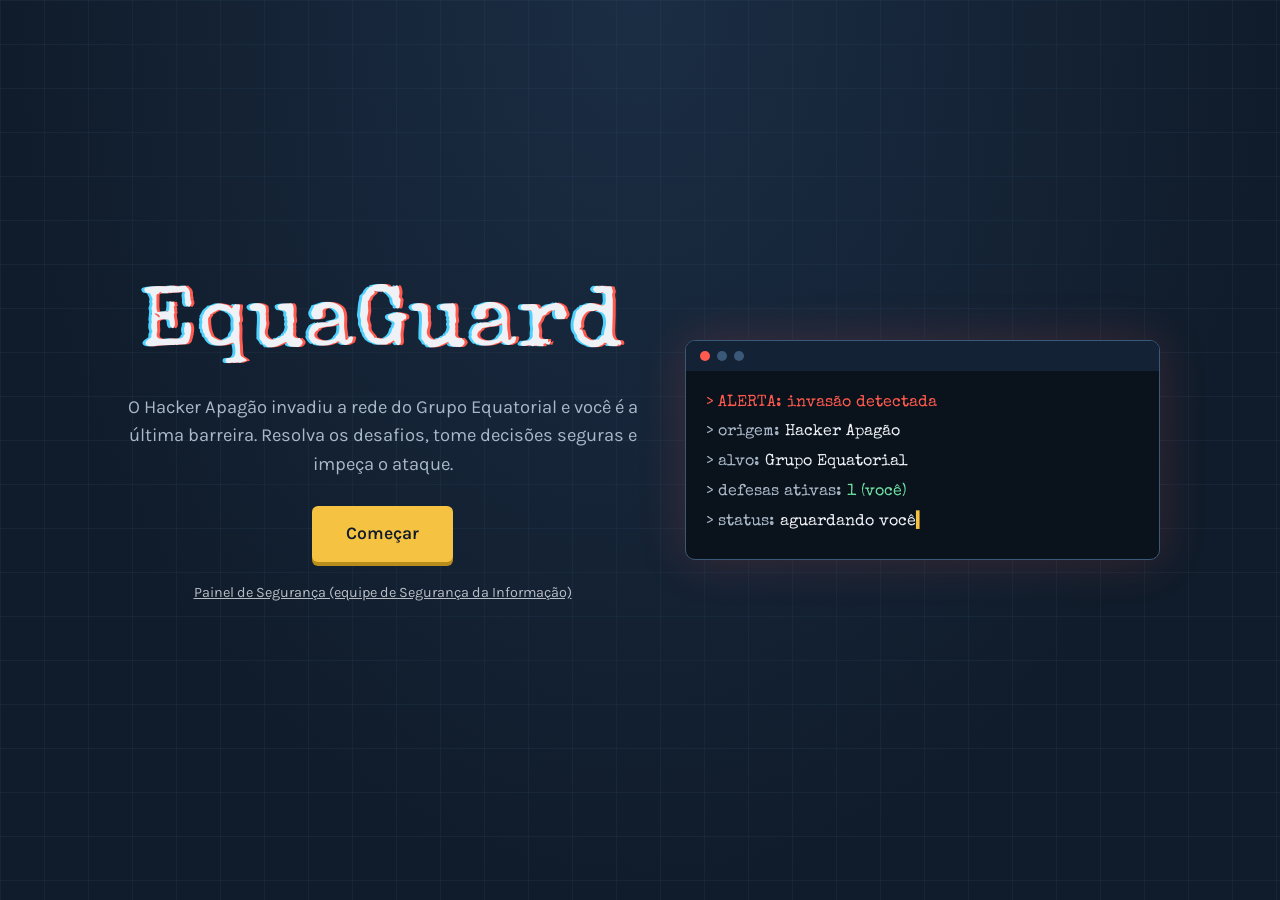
==== commit c6031ddc: "upgrade" ====
--- a/equaguard/equaguard/index.html
+++ b/equaguard/equaguard/index.html
@@ -18,6 +18,7 @@
         <h1 class="title">EquaGuard</h1>
         <p class="sub">O Hacker Apagão invadiu a rede do Grupo Equatorial e você é a última barreira. Resolva os desafios, tome decisões seguras e impeça o ataque.</p>
         <button class="btn" id="comecar">Começar</button>
+        <p style="margin-top:18px"><a href="Painel-Seguranca.html" id="abrirPainel" style="color:inherit;opacity:.75;font-size:.9rem;text-decoration:underline">Painel de Segurança (equipe de Segurança da Informação)</a></p>
       </div>
       <div class="term" aria-label="Alerta de invasão">
         <div class="bar"><i></i><i></i><i></i></div>
